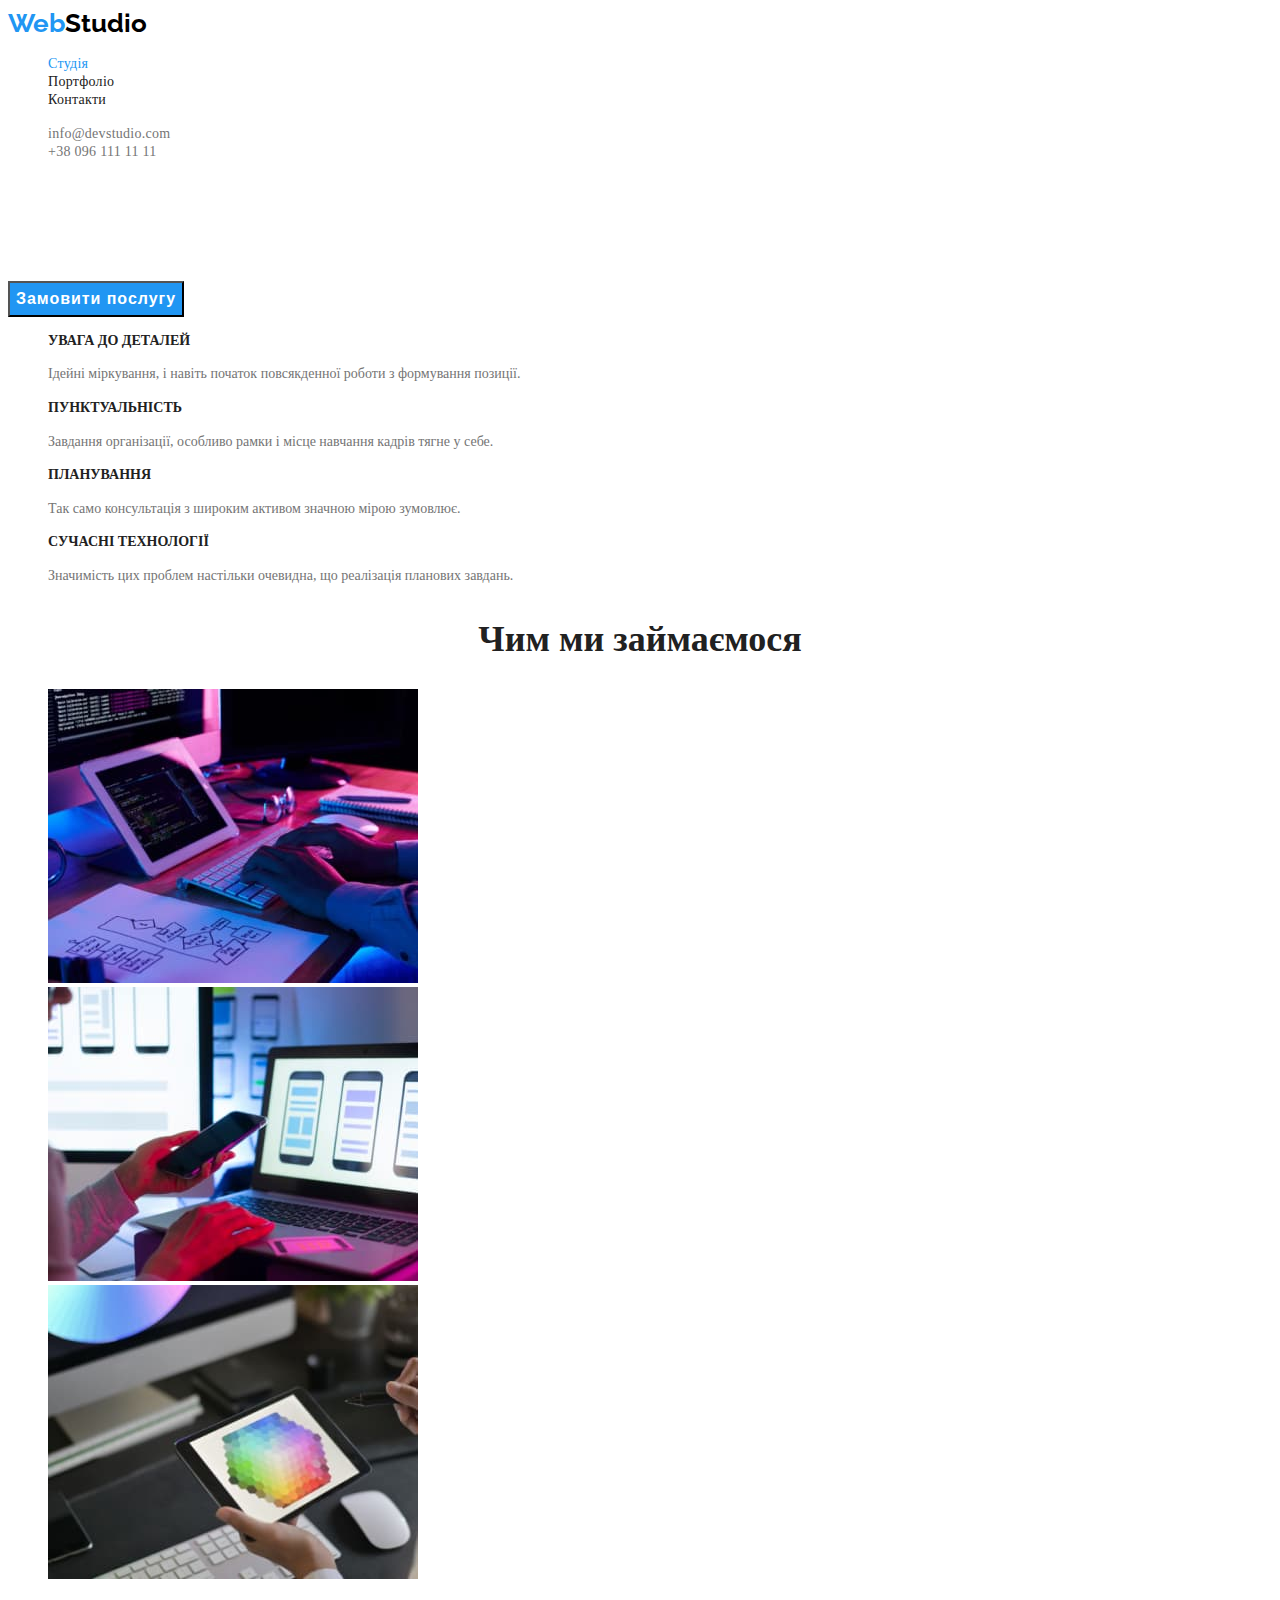
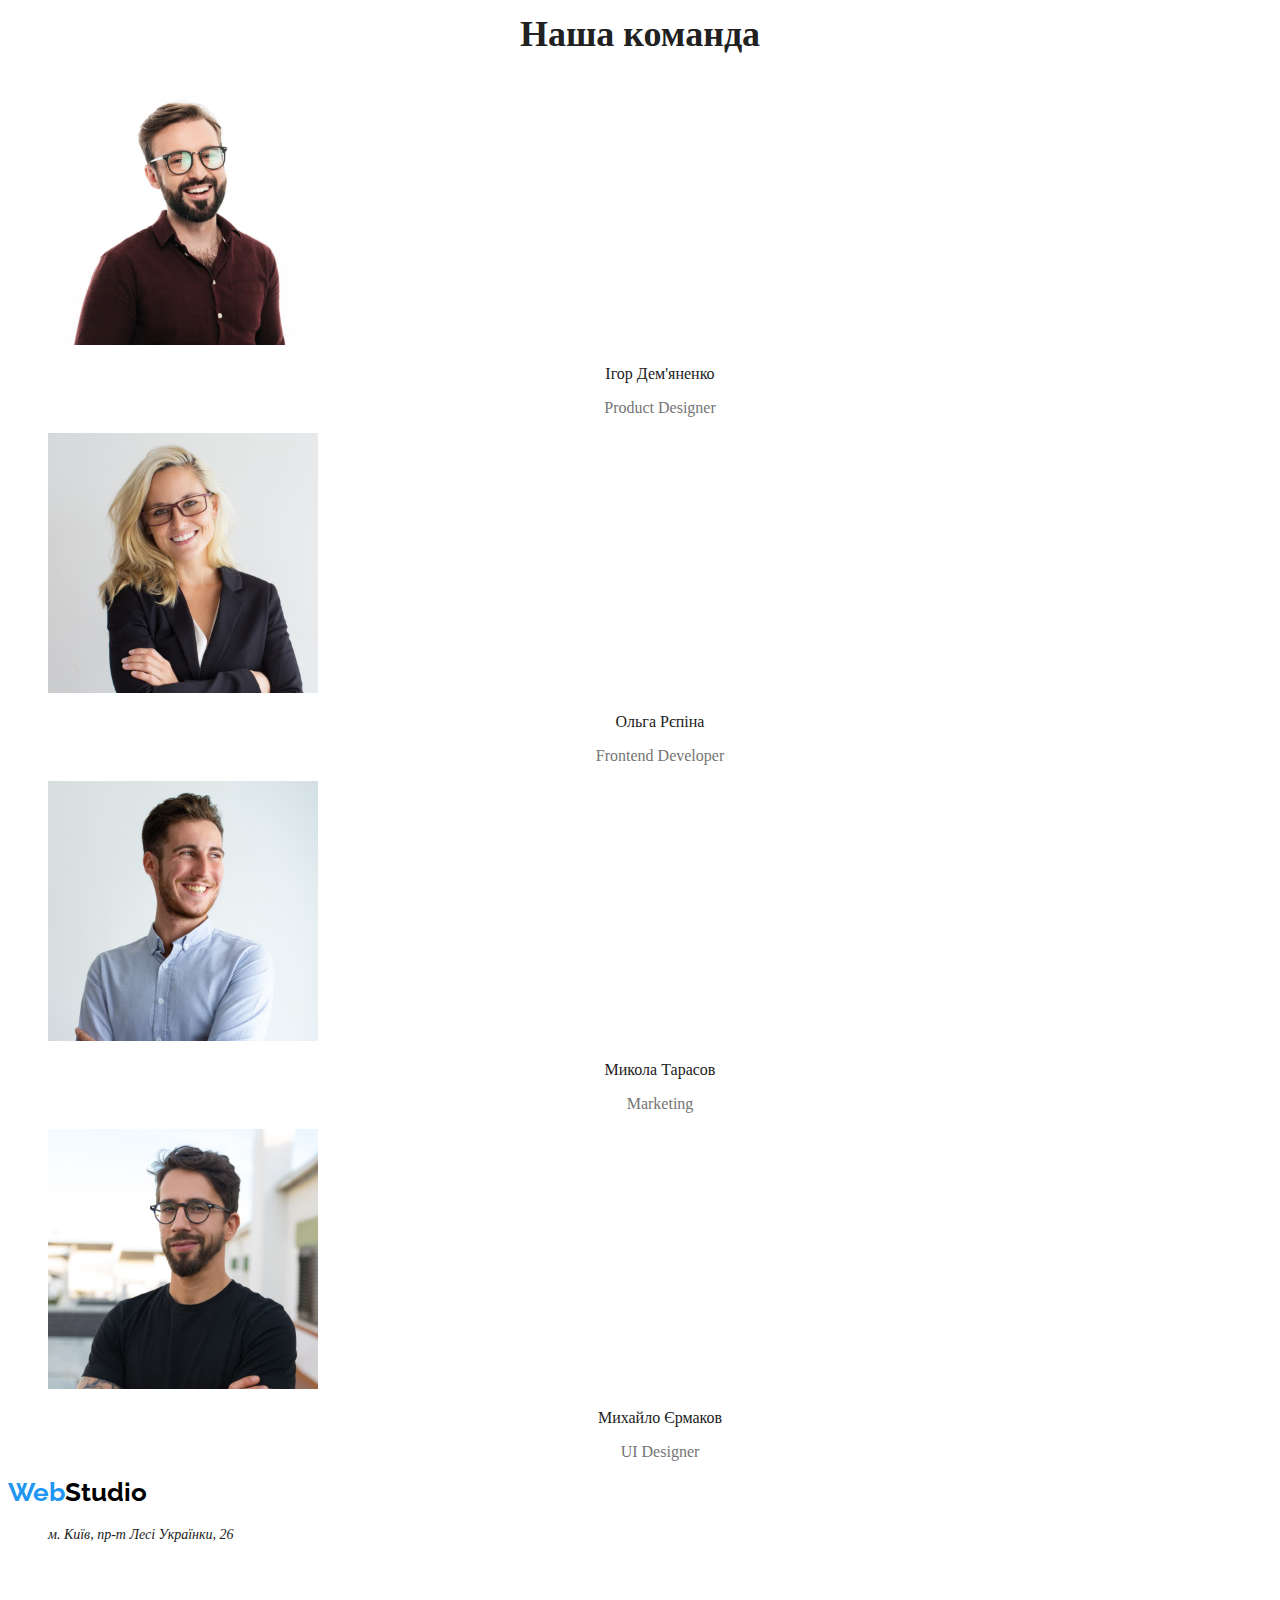
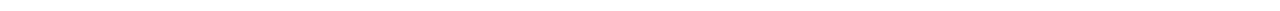
==== index.html @ 1d52675a "Summary" ====
<!DOCTYPE html>
<html lang="uk">
  <head>
    <meta charset="UTF-8" />
    <meta http-equiv="X-UA-Compatible" content="IE=edge" />
    <meta name="viewport" content="width=device-width, initial-scale=1.0" />
    <title>WebStudio</title>
    <link
      href="https://fonts.googleapis.com/css2?family=Raleway:wght@700&family=Roboto:wght@400;500;700;900&display=swap"
      rel="stylesheet"
    />
    <link rel="stylesheet" href="./CSS/styles.css" />
  </head>

  <body>
    <!--Шапка сайту-->
    <header>
      <nav>
        <a href="./index.html" lang="en" class="logo"
          ><span class="logo-Web">Web</span>Studio</a
        >
        <ul class="site-nav list">
          <li><a href="./index.html" class="link current">Студія</a></li>
          <li><a href="./portfolio.html" class="link">Портфоліо</a></li>
          <li><a href="#" class="link">Контакти</a></li>
        </ul>
      </nav>
      <ul class="contacts-nav list">
        <li>
          <a href="mailto:info@devstudio.com" class="link"
            >info@devstudio.com</a
          >
        </li>
        <li><a href="tel:+380961111111" class="link">+38 096 111 11 11</a></li>
      </ul>
    </header>

    <main>
      <!--Секція hero-->
      <section class="hero">
        <h1 class="hero-title">Ефективні рішення для вашого бізнесу</h1>
        <button type="button" class="hero-button">Замовити послугу</button>
      </section>

      <!--Секція особливості-->
      <section>
        <h2 class="section-title" hidden>Особливості</h2>
        <ul class="features list">
          <li>
            <h3 class="title">Увага до деталей</h3>
            <p class="descr">
              Ідейні міркування, і навіть початок повсякденної роботи з
              формування позиції.
            </p>
          </li>
          <li>
            <h3 class="title">Пунктуальність</h3>
            <p class="descr">
              Завдання організації, особливо рамки і місце навчання кадрів тягне
              у себе.
            </p>
          </li>
          <li>
            <h3 class="title">Планування</h3>
            <p class="descr">
              Так само консультація з широким активом значною мірою зумовлює.
            </p>
          </li>
          <li>
            <h3 class="title">Сучасні технології</h3>
            <p class="descr">
              Значимість цих проблем настільки очевидна, що реалізація планових
              завдань.
            </p>
          </li>
        </ul>
      </section>
      <!--Секція чим ми займаємося-->
      <section>
        <h2 class="section-title">Чим ми займаємося</h2>
        <ul class="list">
          <li>
            <img
              src="./images/desktop_app.jpeg"
              alt="десктопні додатки"
              width="370"
            />
          </li>
          <li>
            <img
              src="./images/mobile_app.jpeg"
              alt="мобільні додатки"
              width="370"
            />
          </li>
          <li>
            <img
              src="./images/design_solutions.jpeg"
              alt="дизайнерські рішення"
              width="370"
            />
          </li>
        </ul>
      </section>
      <!--Секція наша команда-->
      <section>
        <h2 class="section-title">Наша команда</h2>
        <ul class="list team">
          <li>
            <img
              src="./images/ihor.jpeg"
              alt="Портрет Ігора Дем'яненко"
              width="270"
            />
            <h3 class="team-title">Ігор Дем'яненко</h3>
            <p class="descr">Product Designer</p>
          </li>
          <li>
            <img
              src="./images/olha.jpeg"
              alt="портрет Ольги Рєпіної"
              width="270"
            />
            <h3 class="team-title">Ольга Рєпіна</h3>
            <p class="descr">Frontend Developer</p>
          </li>
          <li>
            <img
              src="./images/mykola.jpeg"
              alt="портрет Миколи Тарасова"
              width="270"
            />
            <h3 class="team-title">Микола Тарасов</h3>
            <p class="descr">Marketing</p>
          </li>
          <li>
            <img
              src="./images/mykhailo.jpeg"
              alt="портрет Михайла Єрмакова"
              width="270"
            />
            <h3 class="team-title">Михайло Єрмаков</h3>
            <p class="descr">UI Designer</p>
          </li>
        </ul>
      </section>
    </main>
    <!--Футер-->
    <footer>
      <a href="./index.html" lang="en" class="logo"
        ><span class="logo-Web">Web</span>Studio</a
      >
      <address>
        <ul class="address list">
          <li>
            <a
              href="https://goo.gl/maps/CPtrU1FHBa2aNyZL9"
              target="_blank"
              rel="noopener noreferrer nofollow"
              class="map"
              >м. Київ, пр-т Лесі Українки, 26</a
            >
          </li>
          <li>
            <a href="mailto:info@devstudio.com" class="contacts"
              >info@devstudio.com</a
            >
          </li>
          <li>
            <a href="tel:+380961111111" class="contacts">+38 096 111 11 11</a>
          </li>
        </ul>
      </address>
    </footer>
  </body>
</html>
---- CSS/styles.css ----
/* колір основного тексту #757575 */
/* колір тексту заголовків #212121 */
/* білий #FFFFFF */
/* колір в футері rgba(255, 255, 255, 0.6);*/
/* акцент  #2196F3 */
/* основний бекграунд #F5F5F5 */
/* вторичний бекграунд #F5F4FA */
/* футер і герой #2F303A */

:root {
  --primary-text-color: #757575;
  --title-text-color: #212121;
  --accent-color: #2196f3;
  --white-color: #ffffff;
  --black-color: #000000;
  --address-color: rgba(255, 255, 255, 0.6);
  --secondary-bg-color: #F5F4FA;
}
.body {
  background-color: #f5f5f5;
  color: var(--primary-text-color);
  font-family: Roboto, system-ui;
  font-style: normal;
  font-weight: 400;
  line-height: 1.2;
  letter-spacing: 0.03em;
}

a {
  text-decoration: none;
}

.list {
  list-style: none;
}
.logo {
  font-family: Raleway;
  font-weight: 700;
  font-size: 26px;
  color: var(--black-color);
}
.logo-Web {
  color: var(--accent-color);
}

/* site nav */
.site-nav .link {
  font-weight: 500;
  font-size: 14px;
  line-height: 1.1;
  letter-spacing: 0.02em;
  color: var(--title-text-color);
}

.site-nav .link:hover,
.site-nav .link:focus {
  color: var(--accent-color);
}

.site-nav .link.current {
  color: var(--accent-color);
}
/* contacts nav */
.contacts-nav .link {
  color: var(--primary-text-color);
  font-weight: 500;
  font-size: 14px;
  line-height: 1.1;
  letter-spacing: 0.02em
}

.contacts-nav .link:hover,
.contacts-nav .link:focus {
  color: var(--accent-color);
}

/* hero */
.hero-title {
  color: var(--white-color);
  font-weight: 900;
  font-size: 44px;
  line-height: 1.4;
  text-align: center;
  letter-spacing: 0.06em;
  text-transform: uppercase;
  
}
.hero-button {
  color: var(--white-color);
  background-color: var(--accent-color);
  font-weight: 700;
  font-size: 16px;
  line-height: 1.9;
  display: flex;
  align-items: center;
  text-align: center;
  letter-spacing: 0.06em;
  cursor:pointer
}

/* sections */
.section-title {
  color: var(--title-text-color);
  font-weight: 700;
  font-size: 36px;
  text-align: center;
}

.descr {
  color: var(--primary-text-color);
}

/* features */
.features .title {
  color: var(--title-text-color);
  font-weight: 700;
  font-size: 14px;
  line-height: 1.1;
  text-transform: uppercase;
}

.features .descr {
  font-size: 14px;
  line-height: 1.7;
}
/* team */
.team-title {
  color: var(--title-text-color);
  font-weight: 500;
  font-size: 16px;
  text-align: center;
}

.team .descr {
  font-size: 16px;
  text-align: center;
}

/* button */

.filters .filters-button {
  color: var(--title-text-color);
  background-color: var(--secondary-bg-color);
  font-weight: 500;
  font-size: 16px;
  line-height: 1.6;
  
  cursor:pointer
}
.filters .filters-button:hover,
.filter .filters-button:focus {
  color: var(--white-color);
  background-color: var(--accent-color);
}

/* projects */

.projects .project-title {
  color: var(--title-text-color);
  font-weight: 700;
  font-size: 18px;
  line-height: 2;
}

.projects .descr {
  font-size: 16px;
  line-height: 1.9;
}


/* footer */

.address .map {
  color: var(--title-text-color);
  font-size: 14px;
  line-height: 1.7;
}
.address .contacts {
  color: var(--address-color);
  font-size: 14px;
  line-height: 1.7;
}

.address .contacts:hover,
.address .contacts:focus {
  color: var(--accent-color);
}
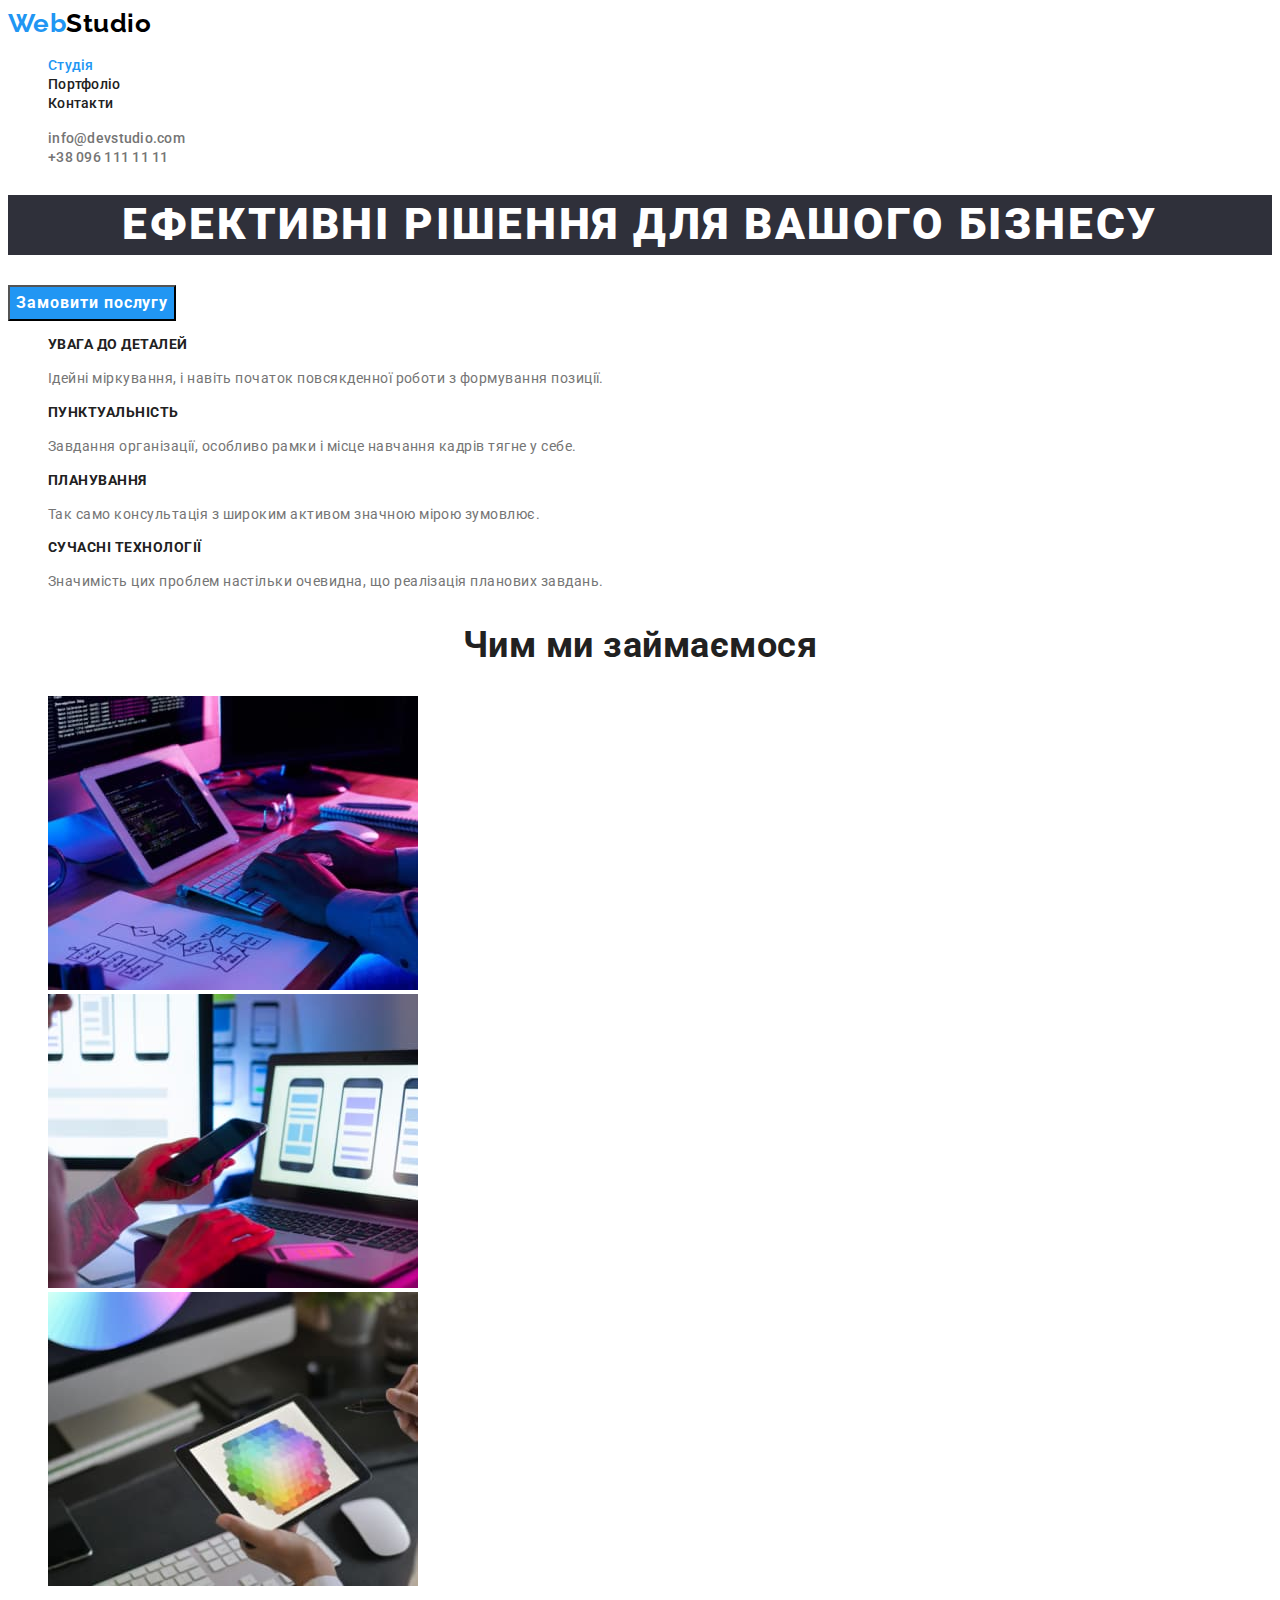
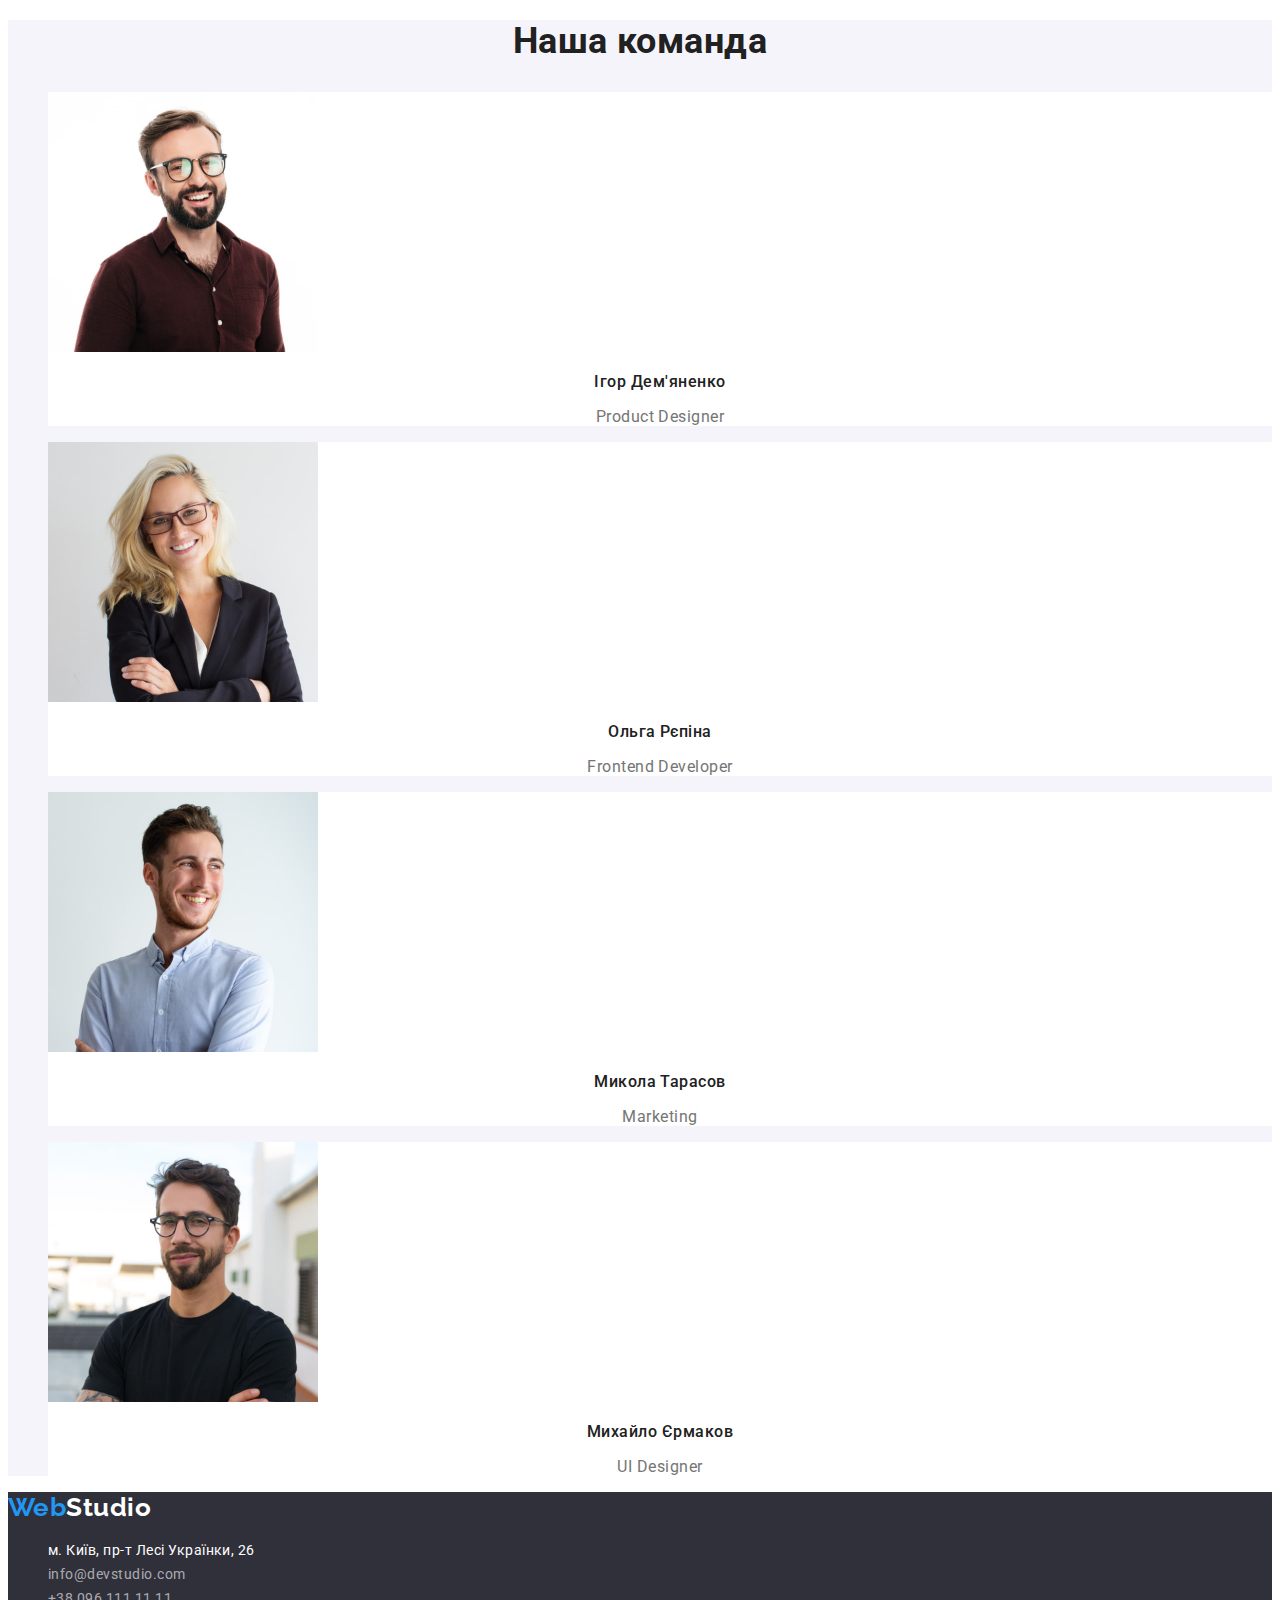
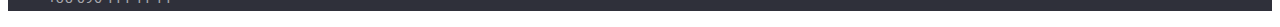
==== commit cf1b75ee: "summary" ====
--- a/index.html
+++ b/index.html
@@ -43,32 +43,32 @@
       </section>
 
       <!--Секція особливості-->
-      <section>
-        <h2 class="section-title" hidden>Особливості</h2>
+      <section class="section-features">
+        <h2 class="section-title visually-hidden" >Особливості</h2>
         <ul class="features list">
           <li>
-            <h3 class="title">Увага до деталей</h3>
-            <p class="descr">
+            <h3 class="features-title">Увага до деталей</h3>
+            <p class="features-descr">
               Ідейні міркування, і навіть початок повсякденної роботи з
               формування позиції.
             </p>
           </li>
           <li>
-            <h3 class="title">Пунктуальність</h3>
-            <p class="descr">
+            <h3 class="features-title">Пунктуальність</h3>
+            <p class="features-descr">
               Завдання організації, особливо рамки і місце навчання кадрів тягне
               у себе.
             </p>
           </li>
           <li>
-            <h3 class="title">Планування</h3>
-            <p class="descr">
+            <h3 class="features-title">Планування</h3>
+            <p class="features-descr">
               Так само консультація з широким активом значною мірою зумовлює.
             </p>
           </li>
           <li>
-            <h3 class="title">Сучасні технології</h3>
-            <p class="descr">
+            <h3 class="features-title">Сучасні технології</h3>
+            <p class="features-descr">
               Значимість цих проблем настільки очевидна, що реалізація планових
               завдань.
             </p>
@@ -76,7 +76,7 @@
         </ul>
       </section>
       <!--Секція чим ми займаємося-->
-      <section>
+      <section class="section-actions">
         <h2 class="section-title">Чим ми займаємося</h2>
         <ul class="list">
           <li>
@@ -103,53 +103,56 @@
         </ul>
       </section>
       <!--Секція наша команда-->
-      <section>
+      <section class="section-team">
         <h2 class="section-title">Наша команда</h2>
         <ul class="list team">
-          <li>
+          <li class="team-item">
             <img
               src="./images/ihor.jpeg"
               alt="Портрет Ігора Дем'яненко"
               width="270"
             />
             <h3 class="team-title">Ігор Дем'яненко</h3>
-            <p class="descr">Product Designer</p>
+            <p class="team-descr" lang="en">Product Designer</p>
           </li>
-          <li>
+          <li class="team-item">
             <img
               src="./images/olha.jpeg"
               alt="портрет Ольги Рєпіної"
               width="270"
             />
             <h3 class="team-title">Ольга Рєпіна</h3>
-            <p class="descr">Frontend Developer</p>
+            <p class="team-descr" lang="en">Frontend Developer</p>
           </li>
-          <li>
+          <li class="team-item">
             <img
               src="./images/mykola.jpeg"
               alt="портрет Миколи Тарасова"
               width="270"
             />
             <h3 class="team-title">Микола Тарасов</h3>
-            <p class="descr">Marketing</p>
+            <p class="team-descr" lang="en">Marketing</p>
           </li>
-          <li>
+          <li class="team-item">
             <img
               src="./images/mykhailo.jpeg"
               alt="портрет Михайла Єрмакова"
               width="270"
             />
             <h3 class="team-title">Михайло Єрмаков</h3>
-            <p class="descr">UI Designer</p>
+            <p class="team-descr" lang="en">UI Designer</p>
           </li>
         </ul>
       </section>
     </main>
     <!--Футер-->
     <footer>
-      <a href="./index.html" lang="en" class="logo"
-        ><span class="logo-Web">Web</span>Studio</a
-      >
+       <a 
+        href="./index.html" 
+        lang="en" 
+        class="logo">
+        <span class="logo-Web">Web</span><span class="logo-studio">Studio</span>
+      </a>
       <address>
         <ul class="address list">
           <li>
@@ -157,17 +160,23 @@
               href="https://goo.gl/maps/CPtrU1FHBa2aNyZL9"
               target="_blank"
               rel="noopener noreferrer nofollow"
-              class="map"
-              >м. Київ, пр-т Лесі Українки, 26</a
-            >
+              class="address-map"
+              >м. Київ, пр-т Лесі Українки, 26
+            </a>
           </li>
           <li>
-            <a href="mailto:info@devstudio.com" class="contacts"
-              >info@devstudio.com</a
-            >
+            <a 
+              href="mailto:info@devstudio.com" 
+              class="address-contacts">
+              info@devstudio.com
+            </a>
           </li>
           <li>
-            <a href="tel:+380961111111" class="contacts">+38 096 111 11 11</a>
+            <a 
+              href="tel:+380961111111" 
+              class="address-contacts">
+              +38 096 111 11 11
+            </a>
           </li>
         </ul>
       </address>
--- a/CSS/styles.css
+++ b/CSS/styles.css
@@ -3,6 +3,7 @@
 /* білий #FFFFFF */
 /* колір в футері rgba(255, 255, 255, 0.6);*/
 /* акцент  #2196F3 */
+/* активна кнопка герой #188CE8 */
 /* основний бекграунд #F5F5F5 */
 /* вторичний бекграунд #F5F4FA */
 /* футер і герой #2F303A */
@@ -15,15 +16,18 @@
   --black-color: #000000;
   --address-color: rgba(255, 255, 255, 0.6);
   --secondary-bg-color: #F5F4FA;
-}
-.body {
-  background-color: #f5f5f5;
+  --hero-and-footer-bg: #2F303A;
+  --hero-button-active:#188CE8;
+}
+/* не прописані шрифти і колір в боді */
+body {
   color: var(--primary-text-color);
   font-family: Roboto, system-ui;
   font-style: normal;
   font-weight: 400;
-  line-height: 1.2;
+  /* line-height: 1.2; */
   letter-spacing: 0.03em;
+  /* background-color: #f5f5f5; */
 }
 
 a {
@@ -33,21 +37,41 @@
 .list {
   list-style: none;
 }
+
+/* logo */
 .logo {
-  font-family: Raleway;
+  font-family: Raleway, sans-serif;
   font-weight: 700;
   font-size: 26px;
+  line-height: 1.19;
   color: var(--black-color);
 }
 .logo-Web {
   color: var(--accent-color);
 }
+.logo-studio {
+  color: var(--white-color);
+}
+
+.visually-hidden {
+  position: absolute;
+    white-space: nowrap;
+    width: 1px;
+    height: 1px;
+    overflow: hidden;
+    border: 0;
+    padding: 0;
+    clip: rect(0 0 0 0);
+    clip-path: inset(50%);
+    margin: -1px;
+} 
 
 /* site nav */
 .site-nav .link {
   font-weight: 500;
   font-size: 14px;
-  line-height: 1.1;
+  line-height: 1.14;
+  /* 1.14  прорахувати до сотих */
   letter-spacing: 0.02em;
   color: var(--title-text-color);
 }
@@ -65,7 +89,7 @@
   color: var(--primary-text-color);
   font-weight: 500;
   font-size: 14px;
-  line-height: 1.1;
+  line-height: 1.14;
   letter-spacing: 0.02em
 }
 
@@ -79,83 +103,108 @@
   color: var(--white-color);
   font-weight: 900;
   font-size: 44px;
-  line-height: 1.4;
+  line-height: 1.36;
   text-align: center;
   letter-spacing: 0.06em;
   text-transform: uppercase;
-  
+   background-color: var(--hero-and-footer-bg);
+  /* прописати колір бекграунду */
 }
 .hero-button {
   color: var(--white-color);
   background-color: var(--accent-color);
-  font-weight: 700;
-  font-size: 16px;
-  line-height: 1.9;
-  display: flex;
-  align-items: center;
-  text-align: center;
+  font-family: Roboto, system-ui;
+  font-weight: 700;
+  font-size: 16px;
+  line-height: 1.88;
   letter-spacing: 0.06em;
-  cursor:pointer
-}
-
-/* sections */
+  cursor:pointer;
+}
+.hero-button:hover,
+.hero-button:focus {
+  background-color:var(--hero-button-active);
+
+} 
+
+/* features */
+/* .section-features {
+background-color: #f5f5f5; 
+} */
+
+.features-title {
+  color: var(--title-text-color);
+  font-weight: 700;
+  font-size: 14px;
+  line-height: 1.14;
+  text-transform: uppercase;
+}
+
+.features-descr {
+  font-size: 14px;
+  line-height: 1.71;
+}
+
+
+/* actions*/
+/* .section-actions {
+  background-color: #f5f5f5; 
+} */
 .section-title {
   color: var(--title-text-color);
   font-weight: 700;
   font-size: 36px;
-  text-align: center;
+  line-height: 1.17;
+  text-align: center;
+
 }
 
 .descr {
   color: var(--primary-text-color);
 }
 
-/* features */
-.features .title {
-  color: var(--title-text-color);
-  font-weight: 700;
-  font-size: 14px;
-  line-height: 1.1;
-  text-transform: uppercase;
-}
-
-.features .descr {
-  font-size: 14px;
-  line-height: 1.7;
-}
+
 /* team */
+.section-team {
+  background-color:var(--secondary-bg-color)
+}
 .team-title {
   color: var(--title-text-color);
   font-weight: 500;
   font-size: 16px;
-  text-align: center;
-}
-
-.team .descr {
-  font-size: 16px;
-  text-align: center;
+  line-height: 1.19;
+  text-align: center;
+}
+
+.team-descr {
+  font-size: 16px;
+  line-height: 1.19;
+  text-align: center;
+}
+
+.team-item {
+  background-color:var(--white-color)
 }
 
 /* button */
 
-.filters .filters-button {
+.filters-button {
   color: var(--title-text-color);
   background-color: var(--secondary-bg-color);
-  font-weight: 500;
-  font-size: 16px;
-  line-height: 1.6;
-  
+  font-family: Roboto, system-ui;
+  font-weight: 500;
+  font-size: 16px;
+  line-height: 1.62;
   cursor:pointer
 }
-.filters .filters-button:hover,
-.filter .filters-button:focus {
+.filters-button:hover,
+.filters-button:focus {
   color: var(--white-color);
   background-color: var(--accent-color);
 }
 
 /* projects */
 
-.projects .project-title {
+.portfolio-title {
   color: var(--title-text-color);
   font-weight: 700;
   font-size: 18px;
@@ -164,24 +213,29 @@
 
 .projects .descr {
   font-size: 16px;
-  line-height: 1.9;
-}
-
+  line-height: 1.88;
+}
 
 /* footer */
 
-.address .map {
-  color: var(--title-text-color);
-  font-size: 14px;
-  line-height: 1.7;
-}
-.address .contacts {
+footer {
+  background-color: var(--hero-and-footer-bg);
+}
+
+.address-map {
+  color: var(--white-color) ;
+  font-style: normal;
+  font-size: 14px;
+  line-height: 1.71;
+}
+.address-contacts {
   color: var(--address-color);
-  font-size: 14px;
-  line-height: 1.7;
-}
-
-.address .contacts:hover,
-.address .contacts:focus {
+  font-style: normal;
+  font-size: 14px;
+  line-height: 1.71;
+}
+
+.address-contacts:hover,
+.address-contacts:focus {
   color: var(--accent-color);
 }